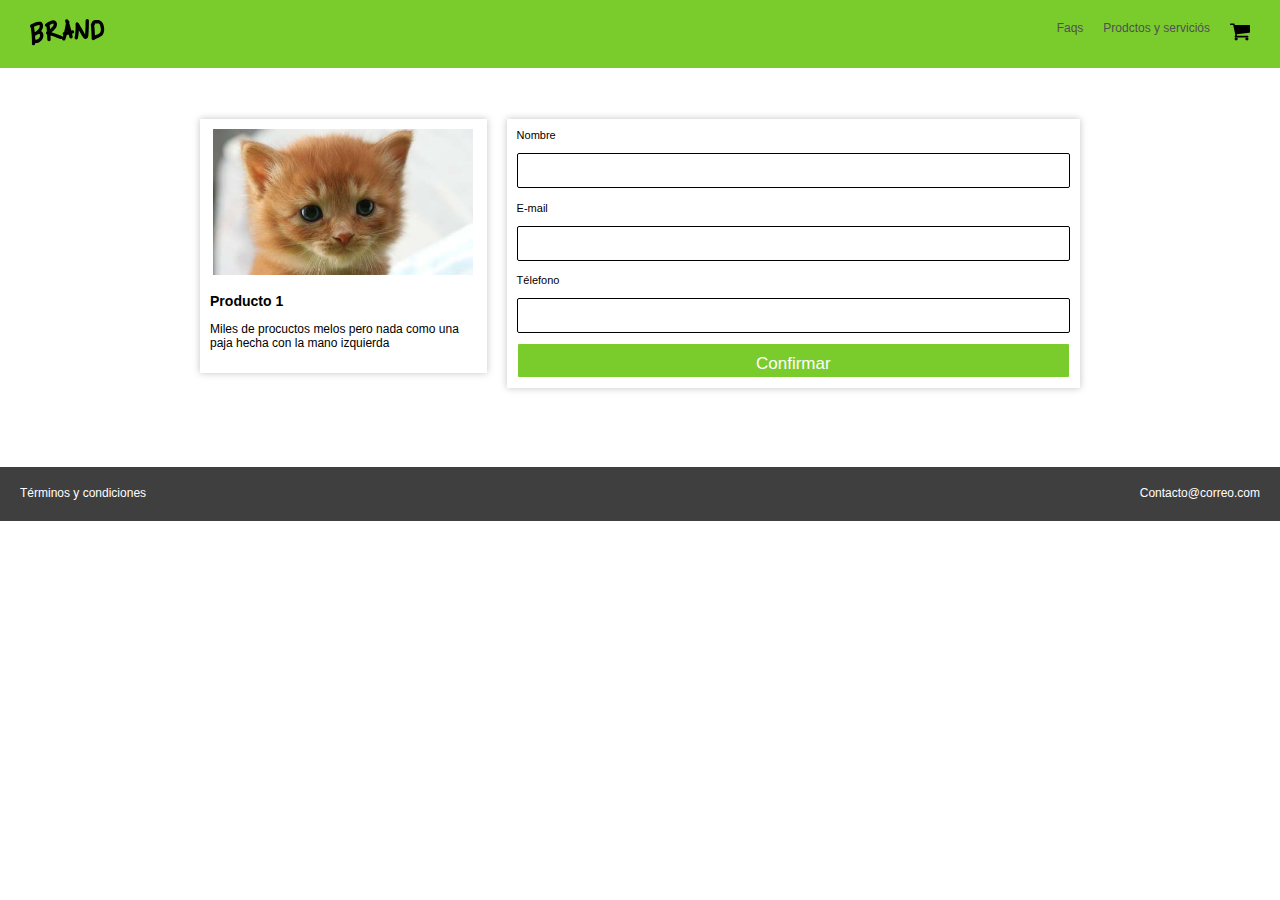
==== Formulario.html @ cdfe1f4c "Proyecto Completo" ====
<!DOCTYPE html>
<html lang="en">
  <head>
    <meta charset="UTF-8" />
    <meta name="viewport" content="width=device-width, initial-scale=1.0" />
    <meta http-equiv="X-UA-Compatible" content="ie=edge" />
    <title>Formulario</title>
    <!-- <link rel="stylesheet" href="https://stackpath.bootstrapcdn.com/bootstrap/4.4.1/css/bootstrap.min.css" integrity="sha384-Vkoo8x4CGsO3+Hhxv8T/Q5PaXtkKtu6ug5TOeNV6gBiFeWPGFN9MuhOf23Q9Ifjh" crossorigin="anonymous"> -->
    <link rel="stylesheet" href="./css/estilos.css" />
    <link rel="stylesheet" href="./css/Normalize.css" />
    <link rel="stylesheet" href="./css/mobile.css" />
    <link rel="stylesheet" href="./css/animation.css" />
    <link rel="stylesheet" href="./css/grid.css" />
    <!-- <link rel="stylesheet" href="./css/products-css.css" /> -->
  </head>

  <body>
    <!-- ----------------------------------------------------NAV BAR------------------------------------------ -->
    <nav class="fadeInDown">
      <div class="brand_image">
        <img src="./images/logo.png" alt="logo" />
      </div>
      <div class="nav_options">
        <ul>
          <li><a href="#">Faqs</a></li>
          <li><a href="#">Prodctos y serviciós</a></li>
          <li>
            <a href="#"><img src="./images/Carrito.svg" height="20px"/></a>
          </li>
        </ul>
      </div>
    </nav>
    <!-- ----------------------------------------------------NAV BAR------------------------------------------ -->
  <br>
  <br>
  <br>
<div class="container">

<div class="row">
    <div class="col-4">
        <div class="modulo_pago">
            <div class="modulo_pago_images">
                <img src="images/Cat2.jpg" alt="">
            </div>
            <h3>Producto 1</h3>
            <p>Miles de procuctos melos pero nada como una paja hecha con la mano izquierda</p>
          </div>
    </div>
    <div class="col-8">
        <div class="modulo_pago">
         <form action="https://www.google.com/">
             <label for="name">Nombre</label>
             <br>
             <input type="text" placeholder="" name="name" class="data">
             <br>
             <br>
             <label for="email">E-mail</label>
             <br>
             <input type="text" placeholder="" name="mail" class="data">
             <br>
             <br>
             <label for="name">Télefono</label>
             <br>
             <input type="text" placeholder="" name="phone" class="data">
             <input type="submit" class="main-botton" name="submit" value="Confirmar">
         </form>
        </div>
    </div>
</div>

</div>
<br>
<br>
<br>
<br>
<br>
    <!-- ----------------------------------------------------FOOTER------------------------------------------ -->

    <footer>
      <a href="#"> Términos y condiciones </a>
      <a href="#"> Contacto@correo.com </a>
    </footer>
    <!-- ----------------------------------------------------FOOTER------------------------------------------ -->

    <script src="js/scrip.js"></script>
  </body>
</html>
---- css/estilos.css ----
html,
body {
  padding: 0;
  margin: 0;
  font-family: Helvetica, sans-serif;
  font-size: 12px;
}

nav {
  display: flex;
  background-color: #7acc2d;
  padding: 10px;
  color: white;
  justify-content: space-between;
  align-items: center;
}

nav ul {
  display: flex;
}

nav li {
  padding-right: 20px;
  list-style: none;
}

.brand_image {
  padding-left: 20px;
}

nav li a {
  color: rgb(80, 80, 80);
  text-decoration: none;
}

nav li a:hover {
  color: white;
}
label {
  font-size: 11px;
  padding-bottom: 5px;
}
.main-section {
  padding: 6% 27%;
  text-align: center;
  font-size: 20px;
  /* background-color: tomato; */
}

.podructs {
  background-image: url("../images/fondo_curva.png");
  max-height: 100px;
  background-size: cover;
  background-position: center top;
  display: flex;
  /* width: 100vh;s */
  padding: 15% 30%;
  /* padding: 150px; */
  /* align-items: center; */
  /* background-color: rgb(22, 255, 255); */
  justify-content: center;
  margin-bottom: 20px;
}
.product {
  padding: 10px;
  margin-top: -50%;
  /* background-color: yellow; */
  height: 600px;
  margin-bottom: 60px;
}
.product .content {
  background-color: white;
  padding: 15px;
  text-align: center;
  box-shadow: 0 0 7px 3px rgba(0, 0, 0, 0.19);
  border-radius: 8px;
  margin-bottom: 40px;
}
.image-conten {
  text-align: center;
}
.main-botton {
  text-decoration: none;
  color: white;
  width: 100%;
  border: none;
  font-size: 17px;
  background-color: #7acc2d;
  border-radius: 3px;
  padding: 10px;
  cursor: pointer;
}
.main-botton:hover {
  background-color: #539614;
}

.item-container {
  /* background-color: violet; */
  /* padding: 10px; */
  display: flex;
  width: 100%;
  justify-content: center;
  height: 440px;
}

.lomas {
  width: 100%;
  height: inherit;
  align-items: center;
  justify-content: space-around;
  display: flex;
  flex-wrap: wrap;
  padding-left: 10%;
  padding-right: 10%;
  /* background-color: thistle; */
}

.item {
  width: 200px;
  height: 300px;
  /* padding: 500px; */
  text-align: center;
  /* padding-left: 20px; */
  /* background-color: rgb(71, 187, 255); */
  margin: 15px 10px;
}

.image-item {
  height: 200px;
}

.titulo-menciones {
  width: 100%;
  display: flex;
  align-items: center;
  justify-content: center;
}

.titulo-menciones h2 {
  display: flex;
}
.meciones {
  display: flex;
  width: 100%;
  height: 200px;
  display: flex;
  justify-content: center;
  text-align: center;
  /* background-color: tomato; */
  flex-wrap: wrap;
  padding-bottom: 100px;
}

.mencion-box {
  width: 300px;
  height: 200px;
  background-color: rgb(238, 236, 236);
  margin: 15px 10px;
  /* padding: 0px 10px; */
  background-color: white;
  justify-content: center;
  align-items: center;
  border-radius: 7px;
  box-shadow: 0 0 7px rgba(19, 19, 19, 0.26);
}

.image-marco {
  border-top-left-radius: inherit;
  border-top-right-radius: inherit;
  /* width: 300px; */
  height: 100px;
  overflow: hidden;
  /* background-color: lightcoral; */
  background-image: url("../images/Alisa.jpg");
}

.image-mencionado {
  /* width: 300px; */
  width: 100%;
  height: 100%;
  object-fit: cover;
  object-position: center top;
}

.mencion-box p {
  padding: 0px 10px;
}
.modulo_pago {
  background-color: white;
  box-shadow: 0 0 7px rgba(19, 19, 19, 0.26);
  padding: 10px;
}
.modulo_pago_images img {
  width: 100%;
}
.modulo_pago_images {
  max-width: 260px;
  text-align: center;
  width: 100%;
  margin: auto;
}
footer {
  background-color: rgb(63, 63, 63);
  display: flex;
  justify-content: space-between;
  align-items: center;
  /* position: absolute;
  bottom: 0; */
}
footer a {
  text-decoration: none;
  color: white;
  padding: 20px;
  /* font-weight: 600; */
}

.modulo_pago input{
  margin-top: 10px;
  width: 100%;
  height: 35px;
  border-radius: 2px;
  border: 1px solid;
}

.data {
  margin-top: 10px;
  width: 100%;
  padding: 5px;
  border-radius: 2px;
  border-radius: black;
  box-sizing: border-box;
}

.modulo_pago .main-botton {
  margin-top: 10px;
  text-align: center;
  justify-content: center;
}
---- css/mobile.css ----
@media (max-width: 600px) {
  body {
    background-color: lawngreen;
  }

  .products {
    flex-wrap: wrap;
    height: auto;
  }
  .product {
      
  }
}
---- css/animation.css ----
.fadeIn {
    -webkit-animation-duration: 4s;
  /* animation-duration: 4s; */
  /* animation-fill-mode: both; */
  -webkit-animation-fill-mode: both;
  -webkit-animation-name: fadeIn;
  /* animation-name: FadeIn; */
}
@keyframes fadeIn {
  from {
    opacity: 0;
  }
  to {
    opacity: 1;
  }
}

.fadeInDown {
    -webkit-animation-duration: 1s;
    /* animation-duration: 4s; */
    /* animation-fill-mode: both; */
    -webkit-animation-fill-mode: both;
    -webkit-animation-name: fadeInDown;
    /* animation-name: FadeIn; */
}

@keyframes fadeInDown {
    from {
      opacity: 0;
      -webkit-transform:translate3d(0, -100%,0) ;
      transform:translate3d(0, -100%,0) ;
    }
    to {
        opacity: 1;
        -webkit-transform:translate3d(0,0,0) ;
        transform:translate3d(0,0,0) ;
}
}

.fadeInUp {
    -webkit-animation-duration: 1s;
    /* animation-duration: 4s; */
    /* animation-fill-mode: both; */
    -webkit-animation-fill-mode: both;
    -webkit-animation-name: fadeInUp;
    /* animation-name: FadeIn; */
}

@keyframes fadeInUp {
    from {
      opacity: 0;
      -webkit-transform:translate3d(0,100%,0) ;
      transform:translate3d(0,100%,0) ;
    }
    to {
        opacity: 1;
        -webkit-transform:translate3d(0,0,0) ;
        transform:translate3d(0,0,0) ;
}
}
---- css/grid.css ----
.container {
  max-width: 900px;
  /* background-color: rgb(252, 206, 0); */
  margin: auto;
}

.row {
  display: flex;
}
.col-1 {
  width: 8.33%;
}
.col-2 {
  width: 16.66%;
}
.col-3 {
  width: 24,99%;
}
.col-4 {
  width: 33.32%;
}
.col-5 {
  width: 41.66%;
}
.col-6 {
  width: 49.98%;
}
.col-7 {
  width: 58.33%;
}
.col-8 {
  width: 66.66%;
}
.col-9 {
  width: 74.99%;
}
.col-10 {
  width: 83.33%;
}
.col-11 {
  width: 91.66%;
}
.col-12 {
  width: 100%;
}

.col-1,
.col-2,
.col-3,
.col-4,
.col-5,
.col-6,
.col-7,
.col-8,
.col-9,
.col-10,
.col-11,
.col-12 {
  padding: 10px;
}
@media (max-width: 900px) {
  .row {
    display: inherit;
  }

  .col-1,
  .col-2,
  .col-3,
  .col-4,
  .col-5,
  .col-6,
  .col-7,
  .col-8,
  .col-9,
  .col-10,
  .col-11,
  .col-12 {
    width: 100%;
    display: flex;
    justify-content: center;
    align-items: center;
  }
}

.col-8 {
    /* background-color: lightcoral; */
}
.col-7 {
    background-color: rgb(238, 240, 128);
}
.col-5 {
    background-color: rgb(41, 165, 247);
}
.col-4 {
    /* background-color: rgb(69, 231, 131); */
}

/* container>row>column */
---- css/products-css.css ----
p {
    font-size: 16px;
    /* padding: 0 26px; */
    /* margin: 0 26px; */

}

.image-product{
    /* width: 230px; */
    width: 230px;
    display: flex;
    justify-content: center;
    align-items: center;
}
.h2 {
    display: flex;
    /* padding: 0 26px; */
    /* width: auto; */
}
.col-4 {
    display: flex;
    justify-content: center;
    align-items: center;
    padding: 0;
}
.col-8 {
    padding:40px;
}
.row {
    margin-bottom: 180px;
    /* margin-top: 50px; */
}
h1 {
    margin-top: 120px;

}
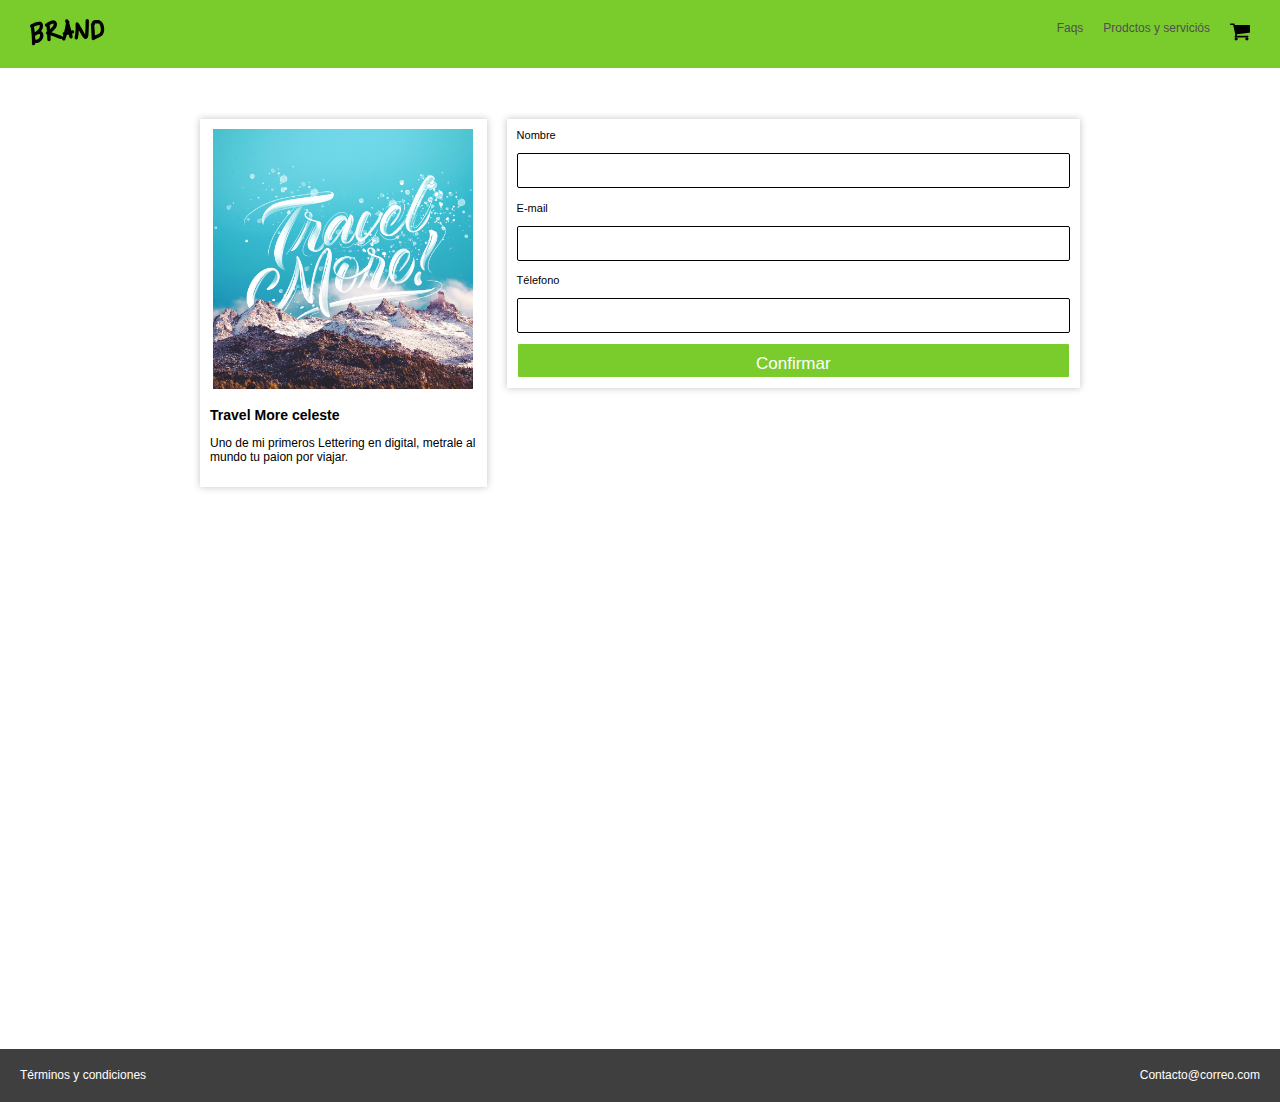
==== commit ba708922: "Listo" ====
--- a/Formulario.html
+++ b/Formulario.html
@@ -4,7 +4,7 @@
     <meta charset="UTF-8" />
     <meta name="viewport" content="width=device-width, initial-scale=1.0" />
     <meta http-equiv="X-UA-Compatible" content="ie=edge" />
-    <title>Formulario</title>
+    <title>Travel More celeste</title>
     <!-- <link rel="stylesheet" href="https://stackpath.bootstrapcdn.com/bootstrap/4.4.1/css/bootstrap.min.css" integrity="sha384-Vkoo8x4CGsO3+Hhxv8T/Q5PaXtkKtu6ug5TOeNV6gBiFeWPGFN9MuhOf23Q9Ifjh" crossorigin="anonymous"> -->
     <link rel="stylesheet" href="./css/estilos.css" />
     <link rel="stylesheet" href="./css/Normalize.css" />
@@ -17,13 +17,15 @@
   <body>
     <!-- ----------------------------------------------------NAV BAR------------------------------------------ -->
     <nav class="fadeInDown">
-      <div class="brand_image">
-        <img src="./images/logo.png" alt="logo" />
-      </div>
+      <a href="index.html">
+        <div class="brand_image">
+          <img src="./images/logo.png" alt="logo" />
+        </div>
+      </a>
       <div class="nav_options">
         <ul>
           <li><a href="#">Faqs</a></li>
-          <li><a href="#">Prodctos y serviciós</a></li>
+          <li><a href="producto.html">Prodctos y serviciós</a></li>
           <li>
             <a href="#"><img src="./images/Carrito.svg" height="20px"/></a>
           </li>
@@ -40,15 +42,15 @@
     <div class="col-4">
         <div class="modulo_pago">
             <div class="modulo_pago_images">
-                <img src="images/Cat2.jpg" alt="">
+                <img src="images/azul.jpg" alt="">
             </div>
-            <h3>Producto 1</h3>
-            <p>Miles de procuctos melos pero nada como una paja hecha con la mano izquierda</p>
+            <h3>Travel More celeste</h3>
+            <p>Uno de mi primeros Lettering en digital, metrale al mundo tu paion por viajar.</p>
           </div>
     </div>
     <div class="col-8">
         <div class="modulo_pago">
-         <form action="https://www.google.com/">
+         <form action="exito.html">
              <label for="name">Nombre</label>
              <br>
              <input type="text" placeholder="" name="name" class="data">
@@ -74,6 +76,41 @@
 <br>
 <br>
 <br>
+<br>
+<br>
+<br>
+<br>
+<br>
+<br>
+<br>
+<br>
+<br>
+<br>
+<br>
+<br>
+<br>
+<br>
+<br>
+<br>
+<br>
+<br>
+<br>
+<br>
+<br>
+<br>
+<br>
+<br>
+<br>
+<br>
+<br>
+<br>
+<br>
+<br>
+<br>
+<br>
+<br>
+<br>
+<br>
     <!-- ----------------------------------------------------FOOTER------------------------------------------ -->
 
     <footer>
--- a/css/estilos.css
+++ b/css/estilos.css
@@ -148,12 +148,12 @@
   text-align: center;
   /* background-color: tomato; */
   flex-wrap: wrap;
-  padding-bottom: 100px;
+  padding-bottom: 250px;
 }
 
 .mencion-box {
   width: 300px;
-  height: 200px;
+  height: 400px;
   background-color: rgb(238, 236, 236);
   margin: 15px 10px;
   /* padding: 0px 10px; */
@@ -168,7 +168,7 @@
   border-top-left-radius: inherit;
   border-top-right-radius: inherit;
   /* width: 300px; */
-  height: 100px;
+  height: 300px;
   overflow: hidden;
   /* background-color: lightcoral; */
   background-image: url("../images/Alisa.jpg");
